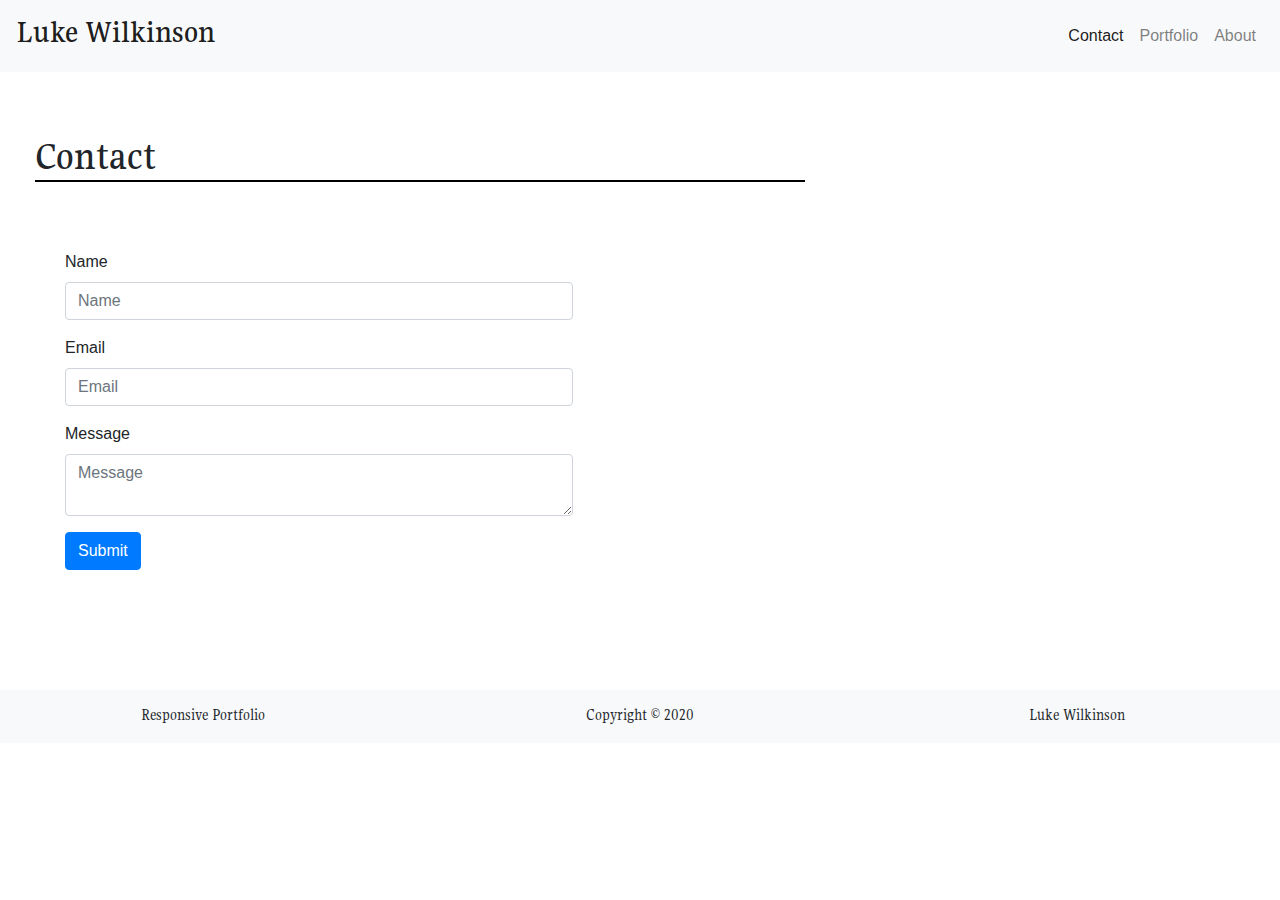
==== contact.html @ 571e559b "version html checked" ====
<!DOCTYPE html>
<html lang="en">
<head>
    <meta name="viewport" content="width=device-width, initial-scale=1, minimum-scale=1" />
    <title>Responsive Portfolio</title>
    <link rel="stylesheet" href="https://stackpath.bootstrapcdn.com/bootstrap/4.5.2/css/bootstrap.min.css" 
          integrity="sha384-JcKb8q3iqJ61gNV9KGb8thSsNjpSL0n8PARn9HuZOnIxN0hoP+VmmDGMN5t9UJ0Z" 
          crossorigin="anonymous">
    <link rel="stylesheet" href="style.css">
    <link href="https://fonts.googleapis.com/css2?family=Gupter&family=Italiana&display=swap" rel="stylesheet">

</head>

<body>

    <nav class="navbar navbar-expand-md navbar-light bg-light">
        <a class="navbar-brand" ><h2>Luke Wilkinson</h2></a>
        <button class="navbar-toggler" type="button" data-toggle="collapse" data-target="#navbarNav">
            <span class="navbar-toggler-icon"></span>
        </button>
        <div class="collapse navbar-collapse" id="navbarNav">
            <ul class="navbar-nav mr-auto">
            </ul>
            <ul class="navbar-nav">
                <li class="nav-item active">
                    <a class="nav-link" href="contact.html">Contact<span class="sr-only">(current)</span></a>
                </li>
                <li class="nav-item">
                    <a class="nav-link" href="portfolio.html">Portfolio</a>
                <li class="nav-item">
                    <a class="nav-link" href="index.html">About</a>
                </li>
            </ul>
        </div>
    </nav>


    <div class="container my-container">
        <div class="row my-row">
            <div class="col my-col">
                <h1>Contact</h1>
            </div>   
        </div>
        <div class="row my-row">
            <div class="col my-col">
                <form>
                    <div class="form-group">
                    <label for="formGroupName">Name</label>
                    <input type="text" class="form-control" id="formGroupName" placeholder="Name">
                    </div>
                <div class="form-group">
                    <label for="formGroupEmail">Email</label>
                    <input type="email" class="form-control" id="exampleInputEmail1" placeholder="Email">
                </div>
                <div class="form-group">
                <label for="formGroupMessage">Message</label>
                <textarea class="form-control" id="formGroupMessage" placeholder="Message"></textarea>
                </div>
                <button type="submit" class="btn btn-primary">Submit</button>
            </form>

            </div>   

        </div>

    </div>

    <footer>
        <div class="row text-center">
            <div class="col-md-4">
                <p>Responsive Portfolio</p>
            </div>
            <div class="col-md-4">
                <p>Copyright © 2020</p>
            </div>
            <div class="col-md-4">
                <p>Luke Wilkinson</p>
            </div>
        </div>
    </footer>


</body>





<!-- NAVIGATION BAR -->
    <!-- <nav class="navbar navbar-expand-lg navbar-light bg-light">
        <a class="navbar-brand" href="#">Luke</a>
        <button class="navbar-toggler" type="button" data-toggle="collapse" data-target="#navbarSupportedContent" aria-controls="navbarSupportedContent" aria-expanded="false" aria-label="Toggle navigation">
          <span class="navbar-toggler-icon"></span>
        </button>
      
        <div class="collapse navbar-collapse" id="navbarSupportedContent">
          <ul class="navbar-nav navbar-right">
            <li class="nav-item active">
              <a class="nav-link" href="contact.html">Contact<span class="sr-only">(current)</span></a>
            </li>
            <li class="nav-item">
                <a class="nav-link" href="portfolio.html">Portfolio</a>
            </li>
            <li class="nav-item">
                <a class="nav-link" href="index.html">About</a>
            </li>
          </ul>
        </div>
    </nav> -->
---- style.css ----
body {
    margin: 10;
    background: linear-gradient(90deg, rgb(27, 11, 114) 0%, #ffffff 100%);
    background-image: url(https://assets.awwwards.com/awards/images/2015/04/pattern.jpg);
    margin:auto;
 }

/* Nav bar layout styles */
.navbarNav {
    float: navright;
    margin-right: 100px;
    display: flex;
}

/* Grid layout styles */
.my-container {
    background-color: white;
    max-width: 800px;
    margin: 60px 60px 60px 20px;
}

.my-col {
    padding-bottom: 30px;
}

/* Element styles */
h1 {
    border-bottom: 2px solid black;
    font-family: 'Gupter', serif;
}

h2 {
    font-family: 'Gupter', serif;
}

h5 {
    font-family: 'Gupter', serif;
}

img {
    width: 150px;
    height: 150px;
    padding: 10px;
}

form {
    width: 66%;
    margin: 30px;
}

#img-about {
    float: left;
    margin: 0px 10px 10px 0px;
}


/* Footer Styles */
footer {
    background-color: #f8f9fa!important;
    font-family: 'Gupter', serif;
    padding-top: 13px;
}


/* Media Querries for responsiveness */
@media screen and (max-width: 575px) {
   .my-container {    
   max-width: 200px;
   margin: auto;
   }
  }
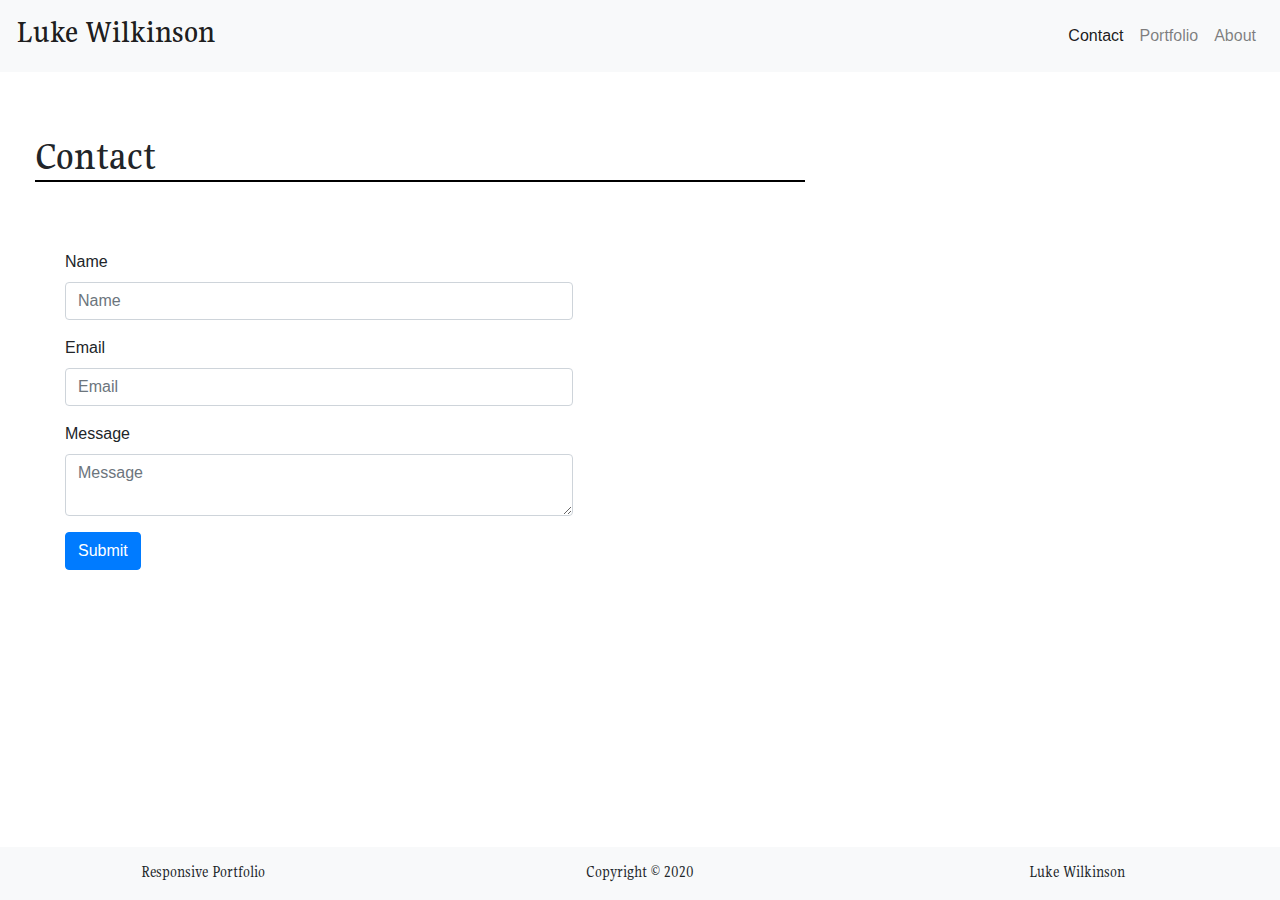
==== commit 996b264b: "page submission" ====
--- a/contact.html
+++ b/contact.html
@@ -34,6 +34,12 @@
         </div>
     </nav>
 
+    <!-- jQuery CDN -->
+    <script src="https://cdnjs.cloudflare.com/ajax/libs/jquery/3.2.1/jquery.min.js"></script>
+        
+    <!-- Bootstrap CDN -->
+    <script src="https://maxcdn.bootstrapcdn.com/bootstrap/4.0.0/js/bootstrap.min.js"></script>
+
 
     <div class="container my-container">
         <div class="row my-row">
@@ -45,24 +51,21 @@
             <div class="col my-col">
                 <form>
                     <div class="form-group">
-                    <label for="formGroupName">Name</label>
-                    <input type="text" class="form-control" id="formGroupName" placeholder="Name">
+                        <label for="formGroupName">Name</label>
+                        <input type="text" class="form-control" id="formGroupName" placeholder="Name">
                     </div>
-                <div class="form-group">
-                    <label for="formGroupEmail">Email</label>
-                    <input type="email" class="form-control" id="exampleInputEmail1" placeholder="Email">
-                </div>
-                <div class="form-group">
-                <label for="formGroupMessage">Message</label>
-                <textarea class="form-control" id="formGroupMessage" placeholder="Message"></textarea>
-                </div>
-                <button type="submit" class="btn btn-primary">Submit</button>
-            </form>
-
-            </div>   
-
+                    <div class="form-group">
+                        <label for="formGroupEmail">Email</label>
+                        <input type="email" class="form-control" id="formGroupEmail" placeholder="Email">
+                    </div>
+                    <div class="form-group">
+                        <label for="formGroupMessage">Message</label>
+                        <textarea class="form-control" id="formGroupMessage" placeholder="Message"></textarea>
+                    </div>
+                    <button type="submit" class="btn btn-primary">Submit</button>
+                </form>
+            </div>
         </div>
-
     </div>
 
     <footer>
@@ -79,33 +82,5 @@
         </div>
     </footer>
 
-
 </body>
-
-
-
-
-
-<!-- NAVIGATION BAR -->
-    <!-- <nav class="navbar navbar-expand-lg navbar-light bg-light">
-        <a class="navbar-brand" href="#">Luke</a>
-        <button class="navbar-toggler" type="button" data-toggle="collapse" data-target="#navbarSupportedContent" aria-controls="navbarSupportedContent" aria-expanded="false" aria-label="Toggle navigation">
-          <span class="navbar-toggler-icon"></span>
-        </button>
-      
-        <div class="collapse navbar-collapse" id="navbarSupportedContent">
-          <ul class="navbar-nav navbar-right">
-            <li class="nav-item active">
-              <a class="nav-link" href="contact.html">Contact<span class="sr-only">(current)</span></a>
-            </li>
-            <li class="nav-item">
-                <a class="nav-link" href="portfolio.html">Portfolio</a>
-            </li>
-            <li class="nav-item">
-                <a class="nav-link" href="index.html">About</a>
-            </li>
-          </ul>
-        </div>
-    </nav> -->
-
-
+</html>--- a/style.css
+++ b/style.css
@@ -3,6 +3,8 @@
     background: linear-gradient(90deg, rgb(27, 11, 114) 0%, #ffffff 100%);
     background-image: url(https://assets.awwwards.com/awards/images/2015/04/pattern.jpg);
     margin:auto;
+    /* height: 100%;
+    min-height: 100%; */
  }
 
 /* Nav bar layout styles */
@@ -59,13 +61,24 @@
     background-color: #f8f9fa!important;
     font-family: 'Gupter', serif;
     padding-top: 13px;
+    position: fixed; 
+    bottom: 0; 
+    width: 100%;
 }
 
+
+/* footer {
+    clear: both;
+    position: relative;
+    height: 200px;
+    margin-top: -200px;
+} */
 
 /* Media Querries for responsiveness */
 @media screen and (max-width: 575px) {
    .my-container {    
    max-width: 200px;
    margin: auto;
+   margin-bottom: 150px;
    }
   }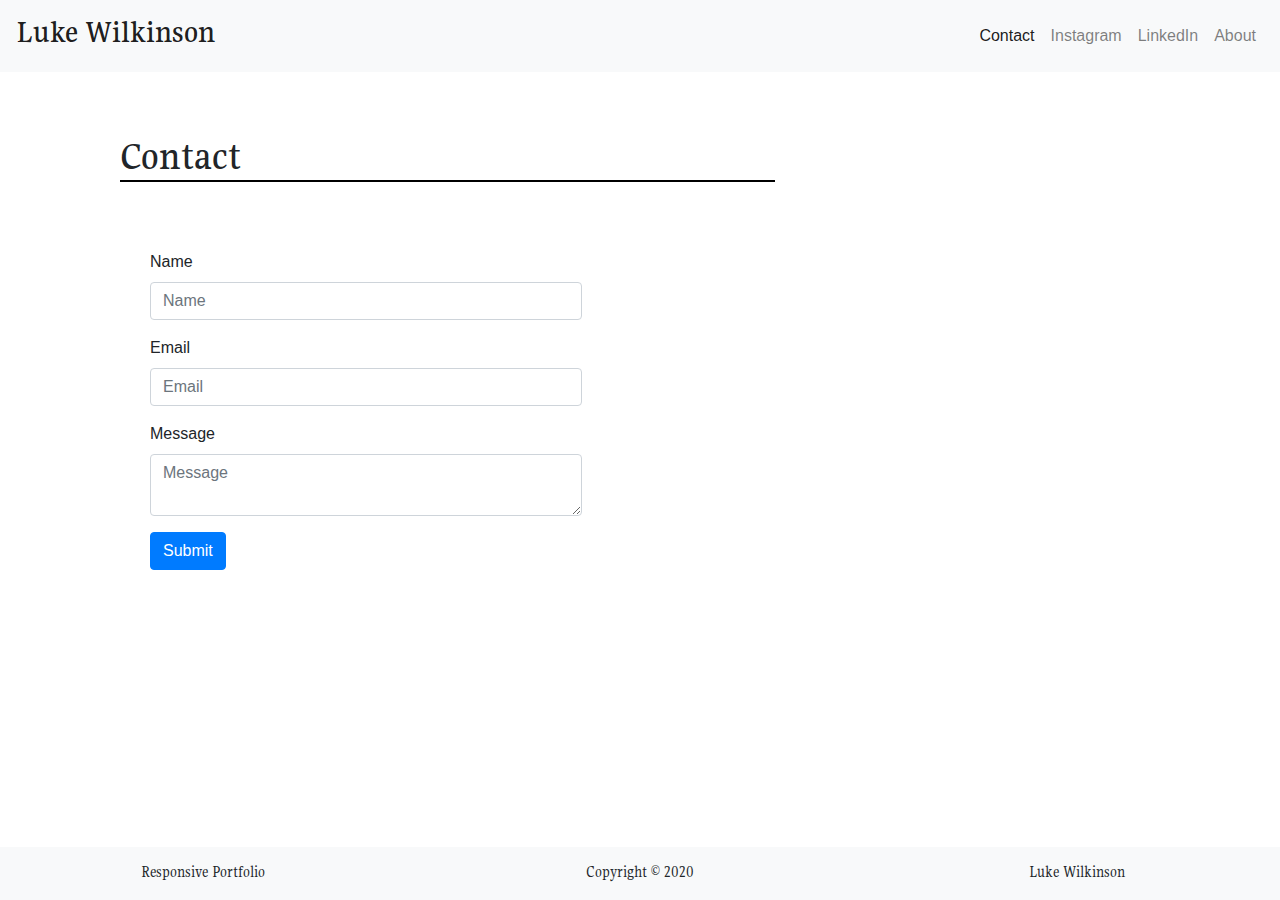
==== commit 764560bc: "added linkedin page" ====
--- a/contact.html
+++ b/contact.html
@@ -26,7 +26,11 @@
                     <a class="nav-link" href="contact.html">Contact<span class="sr-only">(current)</span></a>
                 </li>
                 <li class="nav-item">
-                    <a class="nav-link" href="portfolio.html">Portfolio</a>
+                    <a class="nav-link" href="portfolio.html">Instagram</a>
+                </li>
+                <li class="nav-item">
+                    <a class="nav-link" href="linkedin.html">LinkedIn</a>
+                </li>
                 <li class="nav-item">
                     <a class="nav-link" href="index.html">About</a>
                 </li>
--- a/style.css
+++ b/style.css
@@ -18,11 +18,17 @@
 .my-container {
     background-color: white;
     max-width: 800px;
-    margin: 60px 60px 60px 20px;
+    margin: 60px 40px 60px 40px;
 }
 
 .my-col {
     padding-bottom: 30px;
+    padding-left: 30px;
+}
+
+.my-row {
+    padding-left: 50px;
+    padding-right: 50px;
 }
 
 /* Element styles */
@@ -66,6 +72,11 @@
     width: 100%;
 }
 
+figcaption {
+    font-size: larger;
+    font-family: 'Gupter', serif;
+}
+
 
 /* footer {
     clear: both;
@@ -75,10 +86,11 @@
 } */
 
 /* Media Querries for responsiveness */
-@media screen and (max-width: 575px) {
+@media screen and (max-width: 577px) {
    .my-container {    
-   max-width: 200px;
-   margin: auto;
-   margin-bottom: 150px;
+   max-width: 500px;
+   margin: 0px;
+   margin-bottom: 130px;
+   padding-left: 20px;
    }
   }